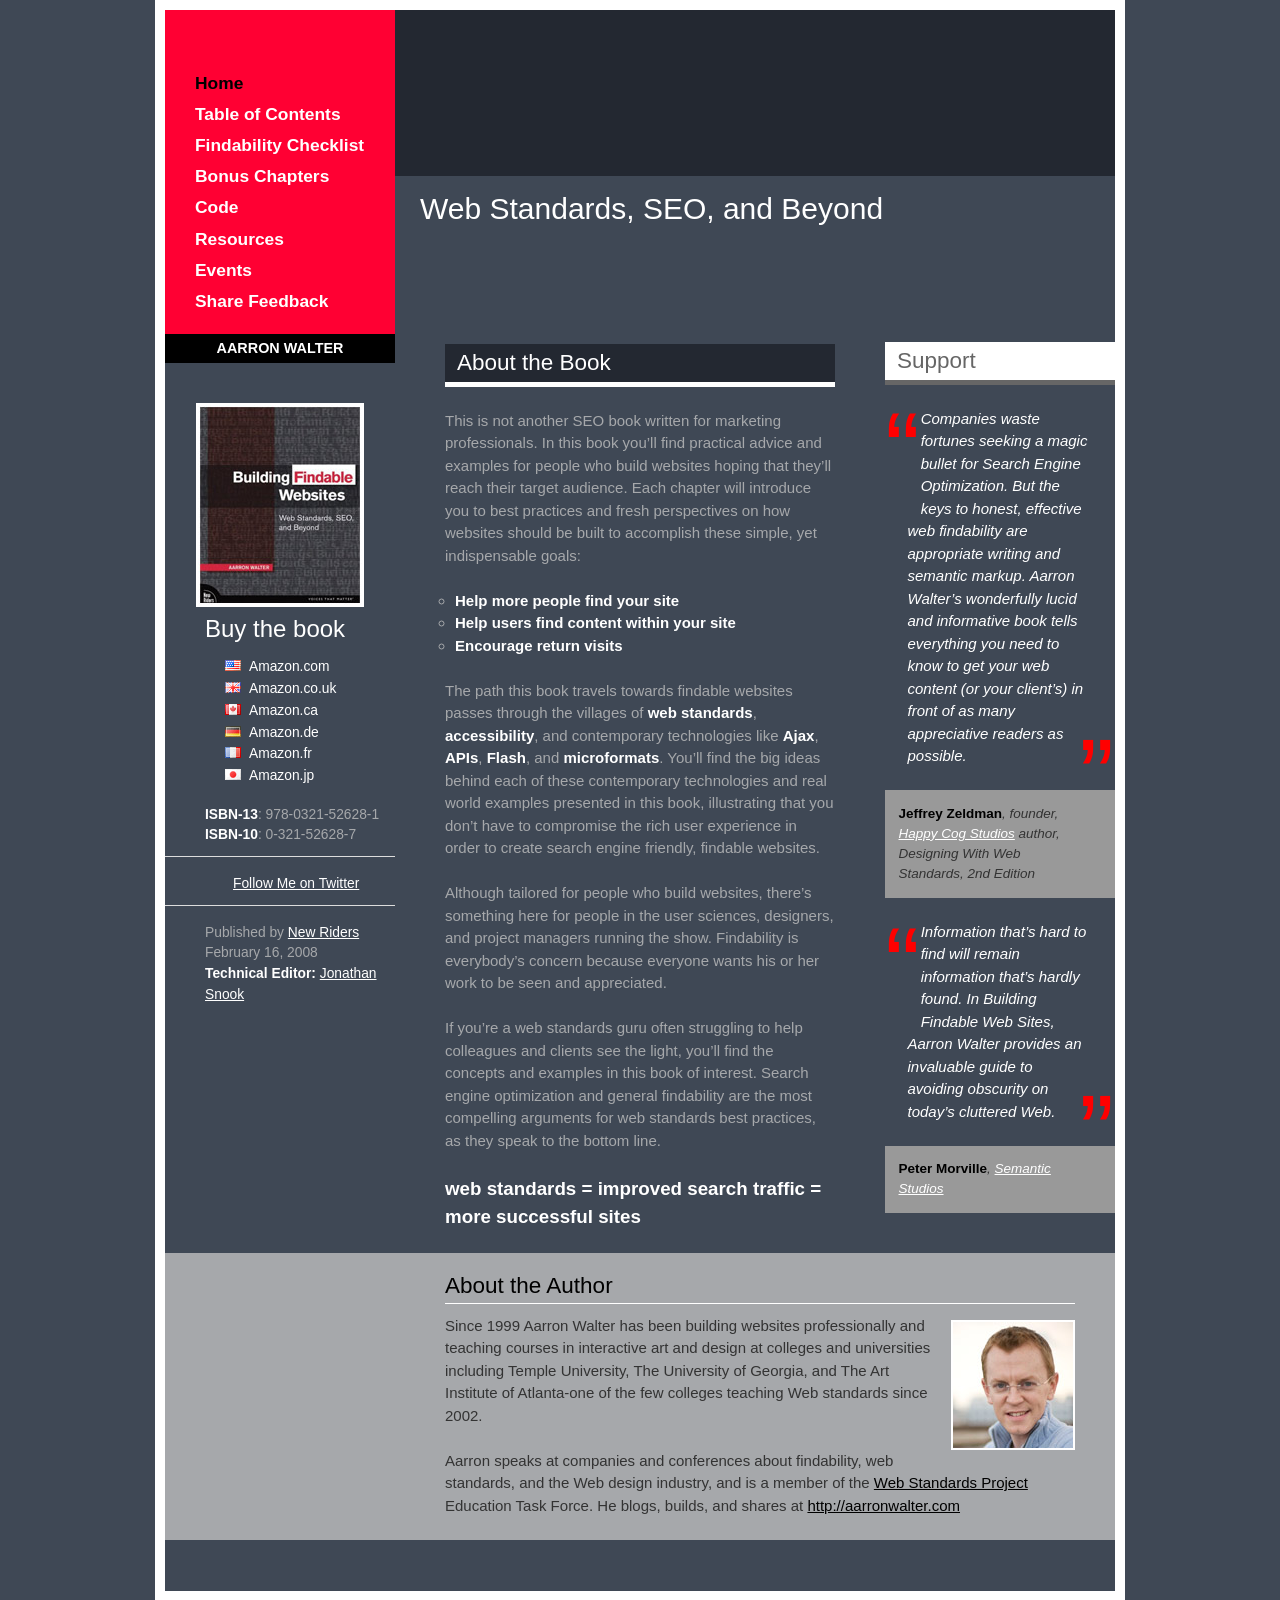
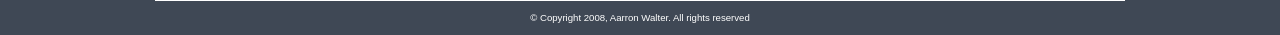
==== index.html @ 9aabd288 "Archive: static migration of buildingfindablewebsites.com Preserve the 2008 companion site for "Buil" ====
<!DOCTYPE html PUBLIC "-//W3C//DTD XHTML 1.0 Strict//EN" "http://www.w3.org/TR/xhtml1/DTD/xhtml1-strict.dtd">
<html xmlns="http://www.w3.org/1999/xhtml" xml:lang="en" lang="en">
	<head profile="http://gmpg.org/xfn/11">
		<title>Building Findable Websites: Web Standards, SEO, and Beyond</title>
		<meta http-equiv="Content-type" content="text/html; charset=utf-8"/>
		<meta http-equiv="Content-Language" content="en-us" />
		<meta name="description" content="The official website for the book Building Findable Websites: Web Standards, SEO, and Beyond by Aarron Walter, published by New Riders in 2008." />
		<meta name="copyright" content="Copyright (c) 2026 Aarron Walter. All Rights Reserved." />
		<meta name="author" content="Aarron Walter" />
		<meta http-equiv="imagetoolbar" content="false" />
		<meta name="MSSmartTagsPreventParsing" content="true" />
		
		<link rel="Shortcut Icon" href="/favicon.ico" type="image/x-icon" />
		<link rel="stylesheet" href="c/screen.css" type="text/css" media="screen, projection" />
		<link rel="stylesheet" href="c/building-findable-websites.css" type="text/css" media="screen, projection" />
		<link rel="stylesheet" href="c/print.css" type="text/css" media="print" />
	  	<!--[if IE]><link rel="stylesheet" href="c/lib/ie.css" type="text/css" media="screen, projection"><![endif]-->
	</head>

	<body id="home">
		<div class="container">  
			<div class="column span-24" id="header">
				<h1>Building Findable Websites: Web Standards, SEO, and Beyond</h1>
			</div><!-- /header -->
		
			
			<div class="column span-6" id="taskbar">
				<ul id="nav">
					<li><a href="index.php" class="active">Home</a></li>
					<li><a href="table-of-contents.php">Table of Contents</a></li>
					<li><a href="findability-checklist.php">Findability Checklist</a></li>
					<li><a href="bonus-chapters.php">Bonus Chapters</a></li>
					<li><a href="code.php">Code</a></li>
					<li><a href="resources.php">Resources</a></li>
					<li><a href="events.php">Events</a></li>
					<li><a href="feedback.php">Share Feedback</a></li>
				</ul>
				<a href="#about-author" title="Learn more about author Aarron Walter" id="author">Aarron Walter</a>
			
				<div id="amazon">
					<a href="http://www.amazon.com/exec/obidos/ASIN/0321526287/aarronwalterc-20/"><img src="i/building-findable-websites-cover.jpg" alt="Building Findable Websites Book Cover" class="cover" /></a>
					
					<h2>Buy the book</h2>

					<ul>
						<li><a href="http://www.amazon.com/exec/obidos/ASIN/0321526287/aarronwalterc-20/" rel="external"><img src="i/flags/usa.png" alt="USA" />Amazon.com</a></li>
						<li><a href="http://www.amazon.co.uk/exec/obidos/ASIN/0321526287/aarronwalterc-20/" rel="external"><img src="i/flags/uk.png" alt="UK" />Amazon.co.uk</a></li>
						<li><a href="http://www.amazon.ca/exec/obidos/ASIN/0321526287/aarronwalterc-20/" rel="external"><img src="i/flags/ca.png" alt="Canada" />Amazon.ca</a></li>
						<li><a href="http://www.amazon.de/exec/obidos/ASIN/0321526287/aarronwalterc-20/" rel="external"><img src="i/flags/de.png" alt="Deutschland" />Amazon.de</a></li>
						<li><a href="http://www.amazon.fr/exec/obidos/ASIN/0321526287/aarronwalterc-20/" rel="external"><img src="i/flags/fr.png" alt="France" />Amazon.fr</a></li>
						<li><a href="http://www.amazon.jp/exec/obidos/ASIN/0321526287/aarronwalterc-20/" rel="external"><img src="i/flags/jp.png" alt="Japan" />Amazon.jp</a></li>
					</ul>
			
					<p>
						<strong>ISBN-13</strong>: 978-0321-52628-1<br />
						<strong>ISBN-10</strong>: 0-321-52628-7
					</p>
					
					<hr />
					
					<p>
						<a href="http://twitter.com/aarron" title="Follow me on Twitter" class="twitter">Follow Me on Twitter</a><br />
					</p>
					
					<hr />
					
					<p>
						Published by <a href="http://www.peachpit.com/imprint/index.aspx?st=61074" rel="external">New Riders</a> February 16, 2008<br />
						<strong>Technical Editor:</strong> <a href="http://snook.ca" rel="external">Jonathan Snook</a>
					</p>
					
				</div>
			
			</div><!-- /taskbar -->

		
			<div class="column span-18 last" id="content">
				<div class="column span-17" id="subtitle">
					<h2>Web Standards, SEO, and Beyond</h2>
				</div>
				
				<div class="column span-10 prepend-1 append-1">
			  		<h3>About the Book</h3>
			  		<p>
						This is not another SEO book written for marketing professionals. In this book you&#8217;ll find practical 
				       	advice and examples for people who build websites hoping that they&#8217;ll reach their target audience. 
					   	Each chapter will introduce you to best practices and fresh perspectives on how websites should be built 
					   	to accomplish these simple, yet indispensable goals:
					</p>
					
					<ul>
					  <li><strong>Help more people find your site</strong></li>
					  <li><strong>Help users find content within your site</strong></li>
					  <li><strong>Encourage return visits</strong></li>
					</ul>					
					
					<p>
						The path this book travels towards findable websites passes through the villages of <strong>web standards</strong>, 
						<strong>accessibility</strong>, and contemporary technologies like <strong>Ajax</strong>, <strong>APIs</strong>, 
						<strong>Flash</strong>, and <strong>microformats</strong>. You&#8217;ll find 
						the big ideas behind each of these contemporary technologies and real world examples presented in this book, 
						illustrating that you don&#8217;t have to compromise the rich user experience in order 
						to create search engine friendly, findable websites.
					</p>

					<p>
						Although tailored for people who build websites, there&#8217;s something here for people in the user sciences, designers, 
						and project managers running the show. Findability is everybody&#8217;s concern because everyone wants his or her work to 
						be seen and appreciated.
					</p>
					
					<p>
						If you&#8217;re a web standards guru often struggling to help colleagues and clients see the light, you&#8217;ll find the concepts 
						and examples in this book of interest. Search engine optimization and general findability are the most compelling arguments 
						for web standards best practices, as they speak to the bottom line.
					</p>
					
					<p><strong class="important">web standards = improved search traffic = more successful sites</strong></p>
					
				</div>
				
				<!-- advocacy -->
				<div class="column span-6 last" id="advocacy">
					<h3>Support</h3>
					<div class="bqstart1">&ldquo;</div>
					<blockquote>Companies waste fortunes seeking a magic bullet for Search Engine Optimization. But the keys to honest, effective web findability are appropriate writing and semantic markup. Aarron Walter&#8217;s wonderfully lucid and informative book tells everything you need to know to get your web content (or your client&#8217;s) in front of as many appreciative readers as possible.</blockquote>
					<div class="bqend1">&rdquo;</div>
					<p><cite><strong>Jeffrey Zeldman</strong>, founder, <a href="http://www.happycog.com" rel="external" title="Happy Cog Studios">Happy Cog Studios</a> author, Designing With Web Standards, 2nd Edition</cite></p>
				
					
					<div class="bqstart2">&ldquo;</div>
					<blockquote>
						Information that&#8217;s hard to find will remain information that&#8217;s hardly found. In Building Findable Web Sites, Aarron Walter 
						provides an invaluable guide to avoiding obscurity on today&#8217;s cluttered Web.
					</blockquote>
					<div class="bqend2">&rdquo;</div>
					<p><cite><strong>Peter Morville</strong>, <a href="http://semanticstudios.com/" rel="external" title="Semantic Studios">Semantic Studios</a></cite></p>					
				</div>	
			</div><!-- /content -->
			

			<!-- about author -->
			<div class="column span-16 prepend-7 append-1" id="about-author">
				<h3>About the Author<a name="about-author"></a></h3>
				<img src="i/aarron-walter.jpg" alt="Aarron Walter, author of Building Findable Websites" class="runright" />
				<p>
					Since 1999 Aarron Walter has been building websites professionally and teaching courses in interactive art and design at colleges
					and universities including Temple University, The University of Georgia, and The Art Institute of Atlanta&#45;one of the few colleges teaching Web
					standards since 2002.
				</p>
				<p>
					Aarron speaks at companies and conferences about findability, web standards, and
					the Web design industry, and is a member of the <a href="http://webstandards.org" rel="external" title="Visit the Web Standards Project website">Web Standards Project</a> Education Task Force.
					He blogs, builds, and shares at <a href="http://aarronwalter.com" title="visit Aarron Walter's website" rel="external">http://aarronwalter.com</a>
				</p>
			</div>


			<div class="column span-24" id="new-riders"></div>
	    
		</div><!-- /container -->
		
		<div id="copyright">&copy; Copyright 2008, Aarron Walter. All rights reserved</div>
	
		<script type="text/javascript" src="js/global.js"></script>
	</body>
</html>
---- c/screen.css ----
html,body,div,span,object,iframe,h1,h2,h3,h4,h5,h6,p,blockquote,pre,a,abbr,acronym,address,code,del,dfn,em,img,q,dl,dt,dd,ol,ul,li,fieldset,form,label,legend,table,caption,tbody,tfoot,thead,tr,th,td {
border:0;
font-weight:inherit;
font-style:inherit;
font-size:100%;
font-family:inherit;
vertical-align:baseline;
margin:0;
padding:0;
}

body {
line-height:1.5;
background:#fff;
font-size:75%;
color:#222;
font-family:"Helvetica Neue", "Lucida Grande", Helvetica, Arial, Verdana, sans-serif;
margin:1.5em 0;
}

table {
border-collapse:separate;
border-spacing:0;
margin-bottom:1.4em;
}

caption,th,td {
text-align:left;
font-weight:400;
}

blockquote:before,blockquote:after,q:before,q:after {
content:"";
}

blockquote,q {
quotes:;
}

a img {
border:none;
}

h1,h2,h3,h4,h5,h6 {
color:#111;
font-family:"Helvetica Neue", Helvetica, Arial, sans-serif;
font-weight:400;
}

h1 {
font-size:3em;
line-height:1;
margin-bottom:.5em;
}

h2 {
font-size:2em;
margin-bottom:.75em;
}

h3 {
font-size:1.5em;
line-height:1;
margin-bottom:1em;
}

h4 {
font-size:1.2em;
line-height:1.25;
margin-bottom:1.25em;
}

h5 {
font-size:1em;
font-weight:700;
margin-bottom:1.5em;
}

h6 {
font-size:1em;
font-weight:700;
}

p.last {
margin-bottom:0;
}

p img {
float:left;
margin:1.5em 1.5em 1.5em 0;
padding:0;
}

p img.top {
margin-top:0;
}

ul,ol {
margin:0 1.5em 1.5em;
}

ul {
list-style-type:circle;
}

ol {
list-style-type:decimal;
}

dd {
margin-left:1.5em;
}

abbr,acronym {
border-bottom:1px dotted #666;
}

address {
margin-top:1.5em;
font-style:italic;
}

a:focus,a:hover {
color:#000;
}

a {
color:#009;
text-decoration:underline;
}

blockquote {
color:#666;
font-style:italic;
margin:1.5em;
}

em,dfn {
font-style:italic;
background:#ffc;
}

pre,code {
white-space:pre;
margin:1.5em 0;
}

pre,code,tt {
font:1em 'andale mono', monotype.com, 'lucida console', monospace;
line-height:1.5;
}

tt {
display:block;
line-height:1.5;
margin:1.5em 0;
}

th {
border-bottom:2px solid #ccc;
font-weight:700;
}

td {
border-bottom:1px solid #ddd;
}

th,td {
padding:4px 10px 4px 0;
}

tfoot {
font-style:italic;
}

caption {
background:#ffc;
}

table .last {
padding-right:0;
}

.small {
font-size:.8em;
margin-bottom:1.875em;
line-height:1.875em;
}

.large {
font-size:1.2em;
line-height:2.5em;
margin-bottom:1.25em;
}

.hide {
display:none;
}

.highlight {
background:#ff0;
}

.added {
color:#060;
}

.removed {
color:#900;
}

.top {
margin-top:0;
padding-top:0;
}

.bottom {
margin-bottom:0;
padding-bottom:0;
}

.container {
width:950px;
margin:0 auto;
}

.column {
float:left;
margin-right:10px;
}

.last {
margin-right:0;
}

.span-1 {
width:30px;
}

.span-2 {
width:70px;
}

.span-3 {
width:110px;
}

.span-4 {
width:150px;
}

.span-5 {
width:190px;
}

.span-6 {
width:230px;
}

.span-7 {
width:270px;
}

.span-8 {
width:310px;
}

.span-9 {
width:350px;
}

.span-10 {
width:390px;
}

.span-11 {
width:430px;
}

.span-12 {
width:470px;
}

.span-13 {
width:510px;
}

.span-14 {
width:550px;
}

.span-15 {
width:590px;
}

.span-16 {
width:630px;
}

.span-17 {
width:670px;
}

.span-18 {
width:710px;
}

.span-19 {
width:750px;
}

.span-20 {
width:790px;
}

.span-21 {
width:830px;
}

.span-22 {
width:870px;
}

.span-23 {
width:910px;
}

.span-24 {
width:950px;
margin:0;
}

.append-1 {
padding-right:40px;
}

.append-2 {
padding-right:80px;
}

.append-3 {
padding-right:120px;
}

.append-4 {
padding-right:160px;
}

.append-5 {
padding-right:200px;
}

.append-6 {
padding-right:240px;
}

.append-7 {
padding-right:280px;
}

.append-8 {
padding-right:320px;
}

.append-9 {
padding-right:360px;
}

.append-10 {
padding-right:400px;
}

.append-11 {
padding-right:440px;
}

.append-12 {
padding-right:480px;
}

.append-13 {
padding-right:520px;
}

.append-14 {
padding-right:560px;
}

.append-15 {
padding-right:600px;
}

.append-16 {
padding-right:640px;
}

.append-17 {
padding-right:680px;
}

.append-18 {
padding-right:720px;
}

.append-19 {
padding-right:760px;
}

.append-20 {
padding-right:800px;
}

.append-21 {
padding-right:840px;
}

.append-22 {
padding-right:880px;
}

.append-23 {
padding-right:920px;
}

.prepend-1 {
padding-left:40px;
}

.prepend-2 {
padding-left:80px;
}

.prepend-3 {
padding-left:120px;
}

.prepend-4 {
padding-left:160px;
}

.prepend-5 {
padding-left:200px;
}

.prepend-6 {
padding-left:240px;
}

.prepend-7 {
padding-left:280px;
}

.prepend-8 {
padding-left:320px;
}

.prepend-9 {
padding-left:360px;
}

.prepend-10 {
padding-left:400px;
}

.prepend-11 {
padding-left:440px;
}

.prepend-12 {
padding-left:480px;
}

.prepend-13 {
padding-left:520px;
}

.prepend-14 {
padding-left:560px;
}

.prepend-15 {
padding-left:600px;
}

.prepend-16 {
padding-left:640px;
}

.prepend-17 {
padding-left:680px;
}

.prepend-18 {
padding-left:720px;
}

.prepend-19 {
padding-left:760px;
}

.prepend-20 {
padding-left:800px;
}

.prepend-21 {
padding-left:840px;
}

.prepend-22 {
padding-left:880px;
}

.prepend-23 {
padding-left:920px;
}

.border {
padding-right:4px;
margin-right:5px;
border-right:1px solid #eee;
}

.colborder {
padding-right:24px;
margin-right:25px;
border-right:1px solid #eee;
}

.pull-1 {
margin-left:-40px;
}

.pull-2 {
margin-left:-80px;
}

.pull-3 {
margin-left:-120px;
}

.pull-4 {
margin-left:-160px;
}

.push-0 {
margin:0 0 0 18px;
}

.push-1 {
margin:0 -40px 0 18px;
}

.push-2 {
margin:0 -80px 0 18px;
}

.push-3 {
margin:0 -120px 0 18px;
}

.push-4 {
margin:0 -160px 0 18px;
}

.push-0,.push-1,.push-2,.push-3,.push-4 {
float:right;
}

.box {
margin-bottom:1.5em;
background:#eee;
padding:1.5em;
}

hr {
background:#ddd;
color:#ddd;
clear:both;
float:none;
width:100%;
height:.1em;
border:none;
margin:0 0 1.4em;
}

hr.space {
background:#fff;
color:#fff;
}

.clear {
display:block;
}

.clear:after,.container:after {
content:".";
display:block;
height:0;
clear:both;
visibility:hidden;
}

* html .clear {
height:1%;
}

fieldset {
border:1px solid #ccc;
margin:0 0 1.5em;
padding:1.4em;
}

legend {
font-weight:700;
font-size:1.2em;
}

input.text,input.title {
width:300px;
border:1px solid #bbb;
background:#f6f6f6;
margin:.5em .5em .5em 0;
padding:5px;
}

input.title {
font-size:1.5em;
}

textarea {
width:400px;
height:250px;
border:1px solid #bbb;
background:#eee;
margin:.5em .5em .5em 0;
padding:5px;
}

select {
border:1px solid #ccc;
background:#f6f6f6;
width:200px;
}

.error,.notice,.success {
margin-bottom:1em;
border:2px solid #ddd;
padding:.8em;
}

.error {
background:#FBE3E4;
color:#D12F19;
border-color:#FBC2C4;
}

.notice {
background:#FFF6BF;
color:#817134;
border-color:#FFD324;
}

.success {
background:#E6EFC2;
color:#529214;
border-color:#C6D880;
}

.error a {
color:#D12F19;
}

.notice a {
color:#817134;
}

.success a {
color:#529214;
}

p,img,dl {
margin:0 0 1.5em;
}

dl dt,strong,dfn,label {
font-weight:700;
}

del,.quiet {
color:#666;
}

input.text:focus,input.title:focus,textarea:focus,select:focus {
background:#fff;
border:1px solid #999;
}
---- c/building-findable-websites.css ----
/* General
------------------------------------------------------------------*/
body {background:#3f4855 url("../i/bg-tile.gif") repeat-x; margin:0;}

h1 {text-indent:-9999px; background:url("../i/building-findable-websites.gif") no-repeat 240px 0; height:166px; padding:0; margin:0; z-index:1;}
h2 {color:#fff !important;}
h3 {background:#232831 none repeat scroll 0% 50%;
border-bottom:5px solid #FFFFFF;
color:#FFFFFF !important;
padding:8px 12px;}
h4 {background-color:#FFFFFF;
border-bottom:1px solid #666666;
color:#333333 !important;
font-weight:bold;
margin-bottom:0.5em;
margin-top:3em;
padding:2px 6px;}
h5 {color:#fff !important; margin:1.4em 0 .5em}

#about-author h3 {background:transparent; color:#000 !important; border-bottom:1px solid #fff; margin:2.5em 0pt 0.5em; padding:.5em 0 .25em 0;}
#advocacy h3 {background-color:#fff; color:#666 !important; border-bottom-color:#666; margin-top:.8em;}

a {color:#fff;}
a:link {color:#fff;}
a:visited {color:#fff;}
a:hover {color:#000; text-decoration:none;}
a:active {color:#000;}

blockquote {color:#fff !important;}
cite {display:block;background:#999999 none repeat scroll 0%;color:#333333 !important; font-size:90%; font-style:italic; padding:1em 0pt 1em 1em;}
cite strong {color:#000 !important; font-style:normal;}
.bqstart1 {float: left; margin:-16% .3% -5% 0; font-size: 700%; color: #FF0000;}
.bqend1 {float: right; margin:-40% .5% 0 0; font-size: 700%; color: #FF0000;}
.bqstart2 {float: left; margin:-15% .3% -5% 0; font-size: 700%; color: #FF0000;}
.bqend2 {float: right; margin:-40% .5% 0 0; font-size: 700%; color: #FF0000;}

strong {color:#fff !important;}
em {color:#fff !important; background-color:#3f4855;}

ul {list-style-image:url("../i/bullett.gif"); margin-left:10px;}

/* Forms
------------------------------------------------------------------*/
form {text-align:right;}
fieldset {text-align:left; border-left:0; border-right:0; border-bottom:0; border-top:1px solid #96999c; padding:.9em 0 0 0 !important; margin: 0 0 1em 0;}
legend {font-size:115%; font-weight:bold; color:#fff; padding-right:10px;}
label {display:block; margin-top:5px;}
input, textarea {border:1px solid #999; width:100%; padding:5px; background-color:#eee; color:#333 !important; font-size:105%; font-family:"Helvetica Neue", "Lucida Grande", Helvetica, Arial, Verdana, sans-serif;}
.btn {width:80px; margin:10px -10px 10px 0; padding:3px; font-size:105%; border:1px solid #fff; background-color:#f03; color:#fff !important;}
.notification {color:#f03 !important; text-align:right; font-size:80%;}
.error {color:#D12F19 !important;}
.success {color: #529214 !important;}

/* Utility
------------------------------------------------------------------*/
.important {font-size:125%;}

.runleft {float:left; margin:5px 10px 5px 0; border:2px solid #fff;}
.runright {float:right; margin:5px 0 5px 10px; border:2px solid #fff;}

.alt {background-color:#fff; color:#000 !important; font-weight:bold; text-transform:uppercase; font-size:150%; padding:30px; margin-bottom:50px;}

.vcard {font-size:90%;}
.fn {font-size:120%; font-weight:bold; color:#fff !important;}
.vcard-icon {background:url("../i/hcard.gif") no-repeat left; padding-left:34px;} 
.cal-icon {background:url("../i/cal.gif") no-repeat left; padding-left:34px;}

.vevent {margin-bottom:40px;}
.summary {font-size:110%; font-weight:bold; display:block; color:#fff !important;}

.pdf {background:url("../i/pdf.gif") left bottom no-repeat; padding-left:28px; padding-top:6px;}
.zip {background:url("../i/zip.gif") left center no-repeat; padding-left:20px;}
.facebook {background:url("../i/facebook.png") left center no-repeat; padding:5px 5px 5px 28px;}
.amazon {background:url("../i/amazon.png") left center no-repeat; padding-left:20px;}
.twitter {background:url("../i/twitter.png") left center no-repeat; padding:5px 5px 5px 28px;}
.digg {background:url(http://digg.com/img/badges/16x16-digg-guy.png) left center no-repeat; padding-left:20px;}
.stumble {background:url(http://www.stumbleupon.com/images/thumbup.gif) left center no-repeat; padding-left:20px;}

.support-info {margin-top:25px !important;}

/* Disclosure Element
------------------------------------------------------------------*/
.display-box {float:left; margin:5px; padding:4px; }
.expand {display:block; margin-top:8px;}
.collapse {display:none;}
.close-box {display:block; padding:2px; text-align:right; text-decoration:none;}
.close-box:hover {background-color:#f30; color:#fff;}

/* Layout
------------------------------------------------------------------*/
.container {border:10px solid #fff; background:#3f4855 !important;}

#header {background-color:#232831;}

#taskbar {background-color:#f03; margin-top:-166px; z-index:100;}
#taskbar #nav {list-style:none; margin:60px 30px 20px 30px;}
#taskbar #nav li {margin:5px 0;}
#taskbar #nav li a {font-size:145%; font-weight:bold; text-decoration:none; color:#fff;}
#taskbar #nav ul li a:link, #taskbar #nav ul li a:visited {color:#fff !important;}
#taskbar #nav ul li a:hover, #taskbar #nav ul li a:active {color:#eee !important;}
#taskbar #nav li a.active {color:#000 !important;}

#taskbar #author {display:block; color:#fff; background-color:#000; padding:4px; text-align:center; text-decoration:none; text-transform:uppercase; font-size:120%;  font-weight:bold;}
#taskbar #author:hover {color:#000; background-color:#fff;}
#taskbar #amazon {background-color:#3f4855; padding-top:10px; padding-bottom:10px;}
#taskbar #amazon .cover {display:block; margin:30px auto 0 auto; border:2px solid #fff;}
#taskbar #amazon h2 {margin:4px 0 10px 40px;}
#taskbar #amazon ul {list-style:none; margin-left:60px;}
#taskbar #amazon ul li {clear:both; margin-bottom:1px;}
#taskbar #amazon ul li a {text-decoration:none; margin:0 !important; font-size:115%;}
#taskbar #amazon ul li a img {float:left; margin:3px 8px 3px 0;}
#taskbar #amazon p {margin:4px 0 10px 40px; font-size:115%; color:#a6a8ab;}
#taskbar .tellfriendlink {margin:10px 0; display:block;}

#content * {}
#content {color:#a6a8ab; font-size:125%;}
#subtitle {margin:10px 0 90px 15px;}

#advocacy {margin-top:-20px;}

#about-author {background-color:#a6a8ab; color:#333; font-size:125%;}
#about-author h3 {margin-top:10px;}
#about-author a:link, #about-author a:visited {color:#000 !important;}
#about-author a:hover, #about-author a:active {color:#fff !important;}

#new-riders {background:url(../i/new-riders.gif) no-repeat; height:51px;}
#copyright {color:#fff; font-size:80%; margin:10px auto; text-align:center;}

/* Bonus Chapters
------------------------------------------------------------------*/
.all-chaps {font-size:125%; background:#fff !important; color:#000 !important; text-decoration:none; padding:6px 6px 6px 30px;}
.all-chaps a {color:#000 !important;}
.chapter-cover {float:left; margin:0 10px 6px 0; border:2px solid #fff;}
#bonus-chapters dt {font-size:125%; font-weight:bold; color:#fff; border-bottom:1px solid #666; margin-bottom:15px;}
#bonus-chapters dd {margin:0 0 30px 0;}
#bonus-chapters dd strong {display:block;}
.chapter-download {clear:left; text-align:right;}
.chapter-download a.pdf {background:#fff url("../i/pdf.png") 4px 5px no-repeat !important; color:#000 !important; text-decoration:none; padding:6px 6px 6px 30px;}

.checklist {float:right; margin-left:20px;}
.checklist-download {float:left;}

/* Code
------------------------------------------------------------------*/
#code #content ul {margin-bottom:25px;}
#code #content li {margin:14px 0; border-bottom:1px solid #666; padding:6px 0;}
#code #content li strong {font-size:bold; font-size:110%;}
#code #content .zip {display:block; background:#fff url("../i/zip.png") 8px 9px no-repeat !important; color:#000 !important; text-decoration:none; padding:6px 6px 6px 30px;}

/* Events
------------------------------------------------------------------*/
#events .event-cal {display:block; margin:4px 0 20px 0;}
#events .tags {background-color:#525861; padding:8px; margin:10px 0;}

/* Resources
------------------------------------------------------------------*/
#resources #content h3 a {font-size:50% !important;}

/* Feedback
------------------------------------------------------------------*/
#feedback #advocacy {margin-top:40px}
#feedback .tags {margin:10px 0 !important;}
---- c/print.css ----
/* -------------------------------------------------------------- 
  
   Blueprint CSS Framework Print Styles
   * Gives you some sensible styles for printing pages.
   See Readme file in this directory for further instructions.
      
   Some additions you'll want to make, customized to your markup:
   #header, #footer, #navigation { display:none; }
	 
-------------------------------------------------------------- */

body {
  line-height: 1.5;
  font-family: "Helvetica Neue", "Lucida Grande", Arial, Verdana, sans-serif;   
  color:#000;
  background: none;
  font-size: 10pt;
}
.container {
  background: none;
}

h1,h2,h3,h4,h5,h6 { font-family: "Helvetica Neue", Arial, "Lucida Grande", sans-serif; }
code { font:.9em "Courier New", Monaco, Courier, monospace; } 

img { float:left; margin:1.5em 1.5em 1.5em 0; }
a img { border:none; }
p img.top { margin-top: 0; }

hr { 
  background:#ccc; 
  color:#ccc;
  width:100%;
  height:2px;
  margin:2em 0;
  padding:0;
  border:none;
}

blockquote {
  margin:1.5em;
  padding:1em;
  font-style:italic;
  font-size:.9em;
}

.small  { font-size: .9em; }
.large  { font-size: 1.1em; }
.quiet  { color: #999; }
.hide   { display:none; }

a:link, a:visited {
	background: transparent;
	font-weight:700;
	text-decoration: underline;
}

a:link:after, a:visited:after {
  content: " (" attr(href) ") ";
  font-size: 90%;
}

/* If you're having trouble printing relative links, uncomment and customize this:
   (note: This is valid CSS3, but it still won't go through the W3C CSS Validator) */

/* a[href^="/"]:after {
  content: " (http://www.yourdomain.com" attr(href) ") ";
} */
---- c/lib/ie.css ----
/* -------------------------------------------------------------- 
   
   ie.css
   
   Contains every hack for Internet Explorer versions prior 
   to IE7, so that our core files stay sweet and nimble.
   
-------------------------------------------------------------- */

/* Make sure the layout is centered in IE5 */
body        { text-align: center; }
.container  { text-align: left; }


/* This fixes the problem where IE6 adds an extra 3px margin to
   two columns that are floated up against each other. */

* html .column { overflow-x: hidden; } /* IE6 fix */

.pull-1, .pull-2, .pull-3, .pull-4,
.push-1, .push-2, .push-3, .push-4, 
ul, ol {
  position: relative; /* Keeps IE6 from cutting pulled/pushed images */
}

/* Fixes incorrect styling of legend in IE6 fieldsets. */
legend { margin-bottom:1.4em; }

/* Fixes incorrect placement of numbers in ol's in IE6/7 */
ol { margin-left:2em; }


.bqstart2 {margin-top:-5%;}
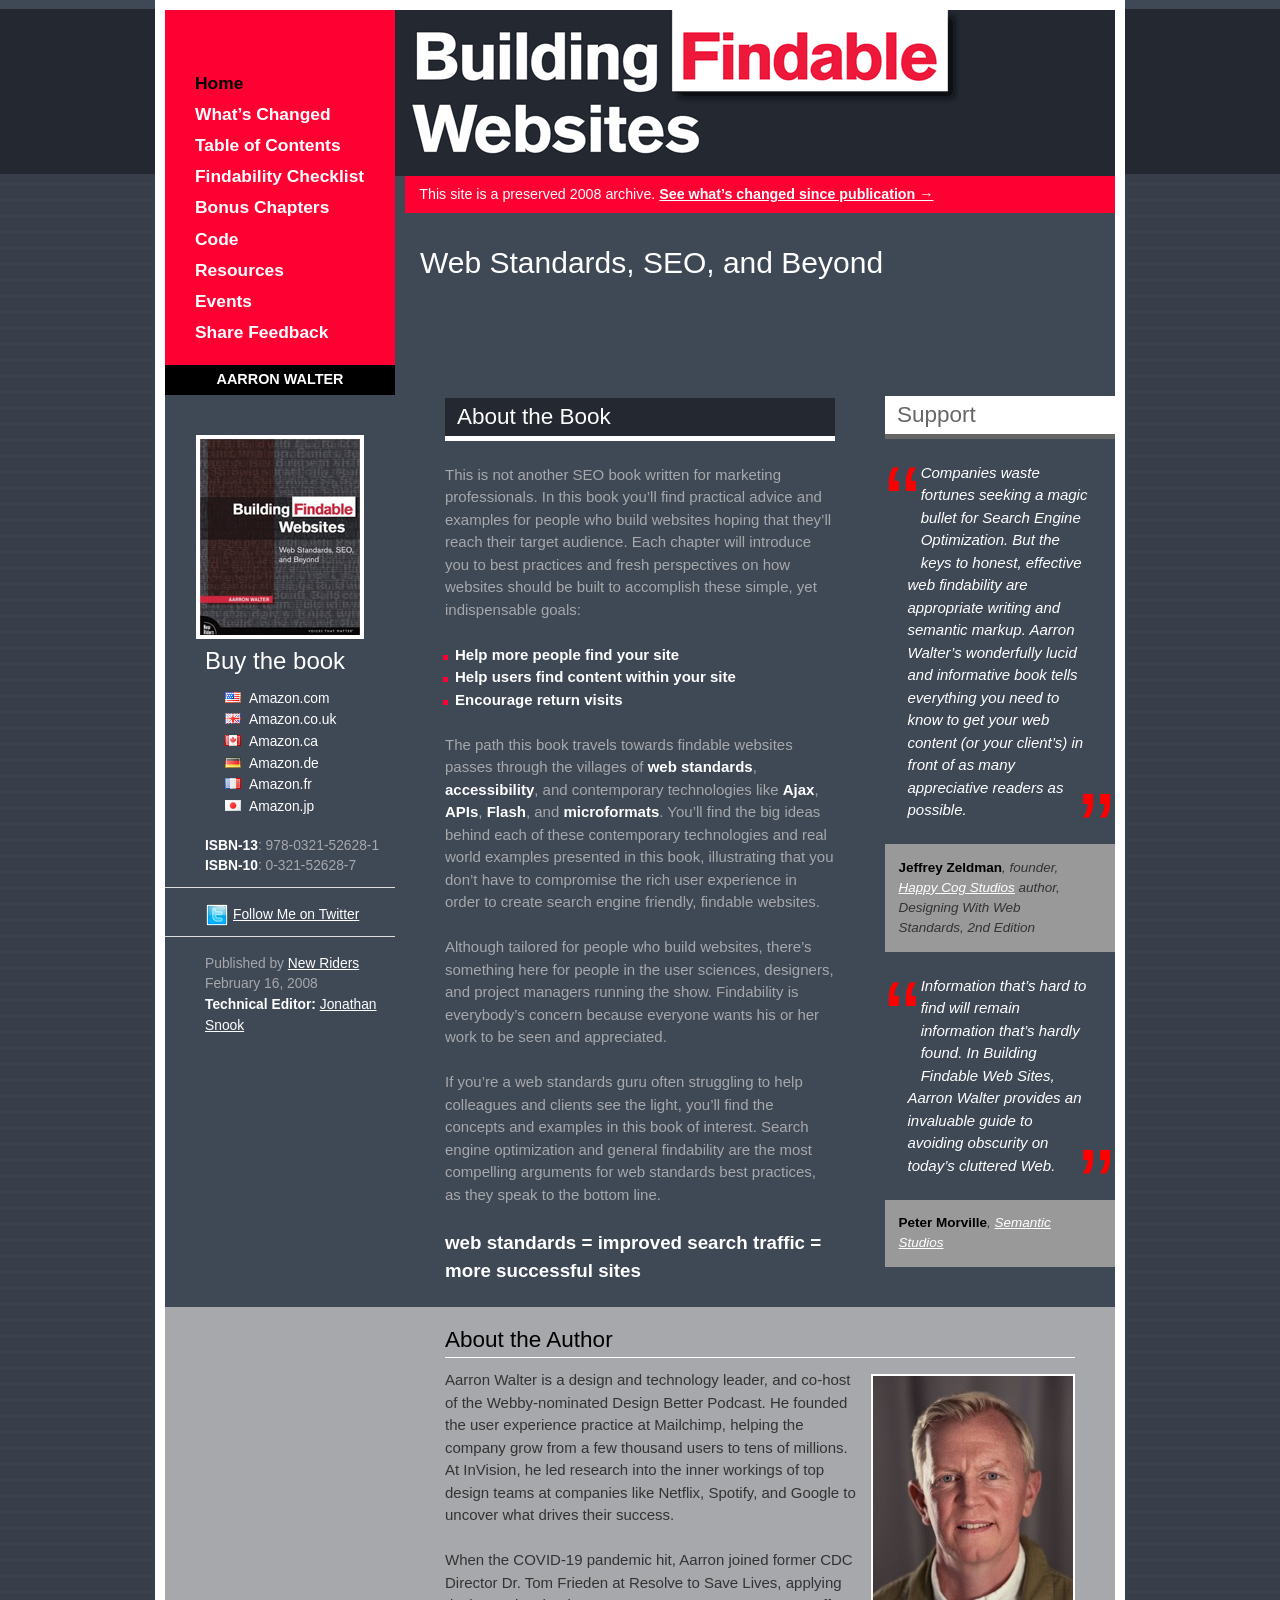
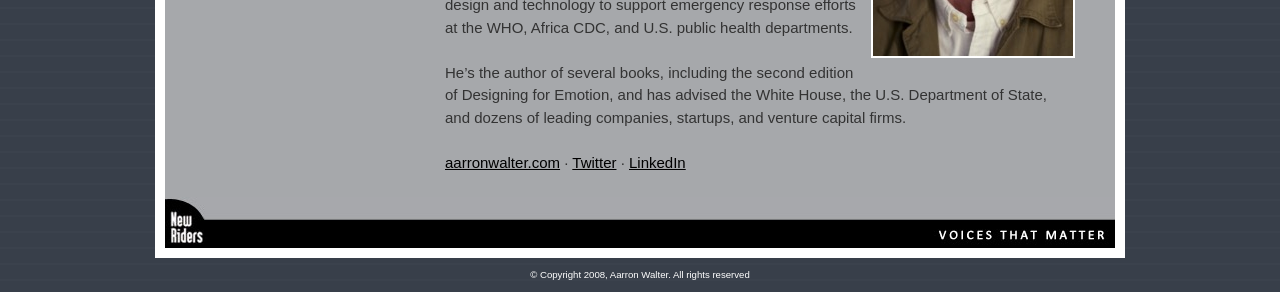
==== commit 02282282: "Add "What's Changed" author note + refresh author bio site-wide - New whats-changed.html: a skimmabl" ====
--- a/index.html
+++ b/index.html
@@ -22,11 +22,11 @@
 			<div class="column span-24" id="header">
 				<h1>Building Findable Websites: Web Standards, SEO, and Beyond</h1>
 			</div><!-- /header -->
-		
-			
+
 			<div class="column span-6" id="taskbar">
 				<ul id="nav">
 					<li><a href="index.php" class="active">Home</a></li>
+					<li><a href="whats-changed.php">What&#8217;s Changed</a></li>
 					<li><a href="table-of-contents.php">Table of Contents</a></li>
 					<li><a href="findability-checklist.php">Findability Checklist</a></li>
 					<li><a href="bonus-chapters.php">Bonus Chapters</a></li>
@@ -75,6 +75,10 @@
 
 		
 			<div class="column span-18 last" id="content">
+				<div id="archive-notice">
+					This site is a preserved 2008 archive. <a href="whats-changed.php">See what&#8217;s changed since publication &#8594;</a>
+				</div>
+
 				<div class="column span-17" id="subtitle">
 					<h2>Web Standards, SEO, and Beyond</h2>
 				</div>
@@ -142,16 +146,26 @@
 			<!-- about author -->
 			<div class="column span-16 prepend-7 append-1" id="about-author">
 				<h3>About the Author<a name="about-author"></a></h3>
-				<img src="i/aarron-walter.jpg" alt="Aarron Walter, author of Building Findable Websites" class="runright" />
+				<img src="i/aarron-walter-2026.jpg" alt="Aarron Walter" class="runright" />
 				<p>
-					Since 1999 Aarron Walter has been building websites professionally and teaching courses in interactive art and design at colleges
-					and universities including Temple University, The University of Georgia, and The Art Institute of Atlanta&#45;one of the few colleges teaching Web
-					standards since 2002.
+					Aarron Walter is a design and technology leader, and co-host of the Webby-nominated Design Better Podcast.
+					He founded the user experience practice at Mailchimp, helping the company grow from a few thousand users to
+					tens of millions. At InVision, he led research into the inner workings of top design teams at companies like
+					Netflix, Spotify, and Google to uncover what drives their success.
 				</p>
 				<p>
-					Aarron speaks at companies and conferences about findability, web standards, and
-					the Web design industry, and is a member of the <a href="http://webstandards.org" rel="external" title="Visit the Web Standards Project website">Web Standards Project</a> Education Task Force.
-					He blogs, builds, and shares at <a href="http://aarronwalter.com" title="visit Aarron Walter's website" rel="external">http://aarronwalter.com</a>
+					When the COVID-19 pandemic hit, Aarron joined former CDC Director Dr. Tom Frieden at Resolve to Save Lives,
+					applying design and technology to support emergency response efforts at the WHO, Africa CDC, and U.S. public
+					health departments.
+				</p>
+				<p>
+					He&#8217;s the author of several books, including the second edition of Designing for Emotion, and has advised
+					the White House, the U.S. Department of State, and dozens of leading companies, startups, and venture capital firms.
+				</p>
+				<p>
+					<a href="http://aarronwalter.com" rel="external">aarronwalter.com</a> &middot;
+					<a href="https://twitter.com/aarron" rel="external">Twitter</a> &middot;
+					<a href="https://www.linkedin.com/in/aarron/" rel="external">LinkedIn</a>
 				</p>
 			</div>
 
--- a/c/building-findable-websites.css
+++ b/c/building-findable-websites.css
@@ -162,4 +162,8 @@
 /* Feedback
 ------------------------------------------------------------------*/
 #feedback #advocacy {margin-top:40px}
-#feedback .tags {margin:10px 0 !important;}+#feedback .tags {margin:10px 0 !important;}
+/* 2026 archive notice banner (links to the "What's Changed" author note) */
+#archive-notice {clear:both; box-sizing:border-box; background:#f03; color:#fff; padding:.55em 1em; margin:0 0 1.2em 0; font-size:95%;}
+#archive-notice a {color:#fff !important; font-weight:bold; text-decoration:underline;}
+#archive-notice a:hover {color:#232831 !important;}
